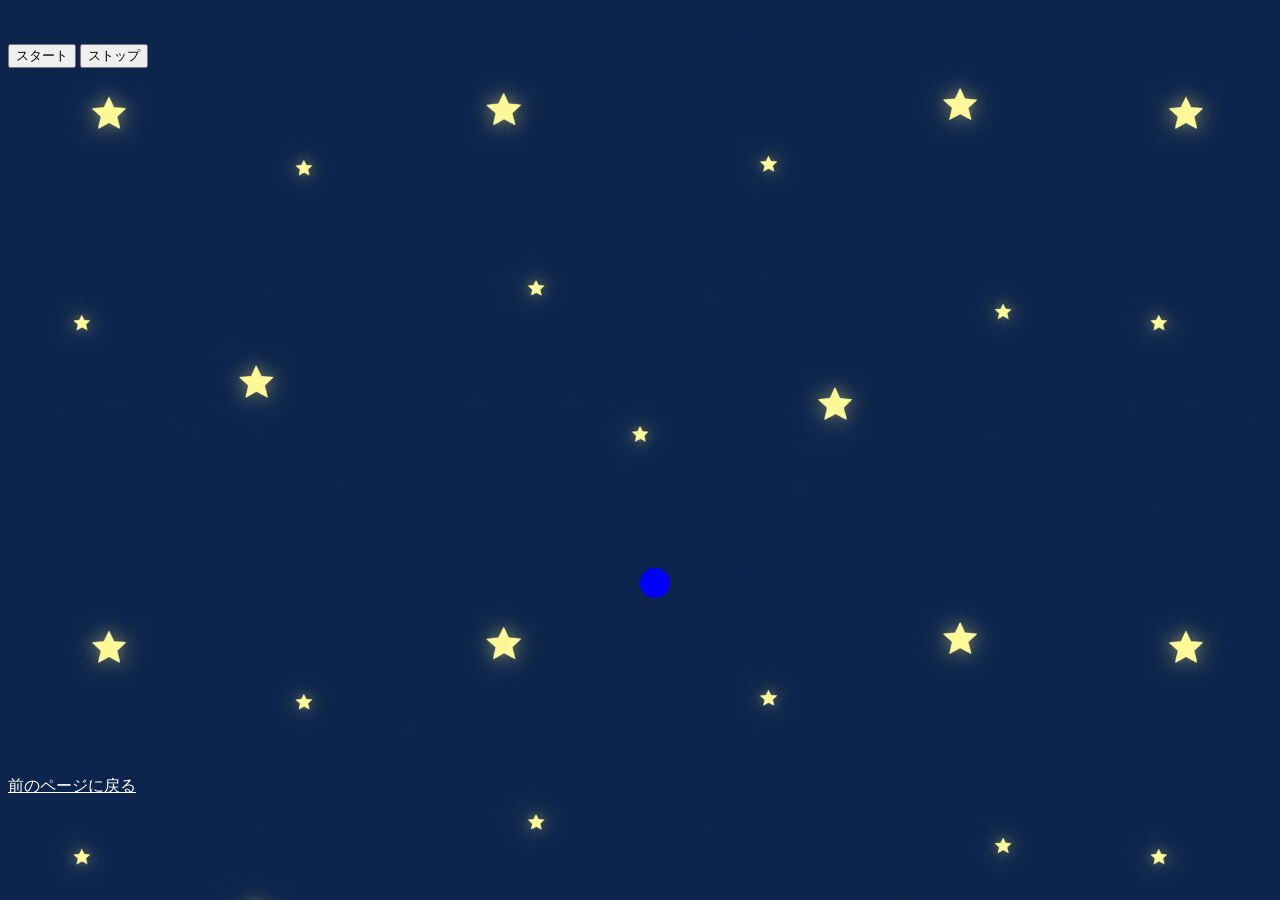
==== canvas.html @ fa4782a5 "Add files via upload" ====
<!DOCTYPE html>
<html lang="ja">
<head>
    <meta charset="UTF-8">
    <title>
        花火
    </title>
    <link rel="stylesheet" href="./default.css">
</head>

<body onload="init()">

    <br><br>
    <button onclick="startTimer()">スタート</button>
    <button onclick="stopTimer()">ストップ</button>
    <canvas id="canvas" width="800" height="600"></canvas>
    <script src="canvas.js" type="text/javascript"></script>  


        
<br><br>
<br><br>
<br><br>
    
    <a href="kadai.html">前のページに戻る</a>

<br>
</body>
</html>
---- default.css ----
nav li {
  display:  block;
  width:    80px;
  float:    left;
}

nav a {
  color: #fff;
  background: url(hoshi.png)repeat-x bottom;
  font-weight:bold;
  display: block;
  line-height:  1.0;
  padding:    6px 0;
  border-left:  1px solid #fff;
  text-align:center;
  text-decoration:none;
}

nav #current a {
  color:  lemonchiffon;
  background: midnightblue;
}

nav a:hover {
  background: url(iro.png) repeat-x bottom;
}

body {
    background-image: url("haikei.png");
    color: #fff;
    
}

#logo {
  width: 800px;
  height: 380px;
}

#miyagi {
  width: 150px;
  height: 150px;
}

#listen{
  width: 150px;
  height: 150px;
}

#seikai{
  width: 900px;
  height: 500px;
}

#batu{
  width: 200px;
  height: 200px; 
}

#sankaku{
  width: 200px;
  height: 200px; 
}

#kachi{
  width: 400px;
  height: 500px;
}

#make{
  width: 400px;
  height: 500px;
}

#hikiwake{
  width: 400px;
  height: 500px;
}

h2 {
  border-width: 2px 2px 2px 5px;  
  border-style: solid;
  background-color:darkslategray;        
  border-color: lightyellow;       
  border-left: 15px solid lemonchiffon;  

}

h3 {
  border-width: 2px 2px 3px 4px;  
  border-style: dotted; 
  background-color:#000080; 
  border-color: aliceblue;       
  border-left: 10px solid lightblue; 
}

h4 {
    border: dotted 2px lightyellow;
    background-color: midnightblue;
    padding: 10px;
}

#page {
  margin: 0 auto;
  width: 900px;
}
#main {
  float: left;
  width: 900px;
}
footer {
  clear: both;
}

table {
  border-collapse: collapse;
  border-spacing: 0;
}

td{
    padding: 0;
}

img{
    display: block;
}

#board{
  margin: auto;
}

#suna button{
  margin-left: 80px;
}

#suna img{
  margin-left: 80px;
}

#kabe1 button{
  margin-left: 80px;
}

#kabe1 img{
  margin-left: 80px;
}

#kabe2 button{
  margin-left: 80px;
}

#kabe2 img{
  margin-left: 80px;
}

a{
    color: white;
}

canvas{
  display: block;
  margin: 0 auto;
}
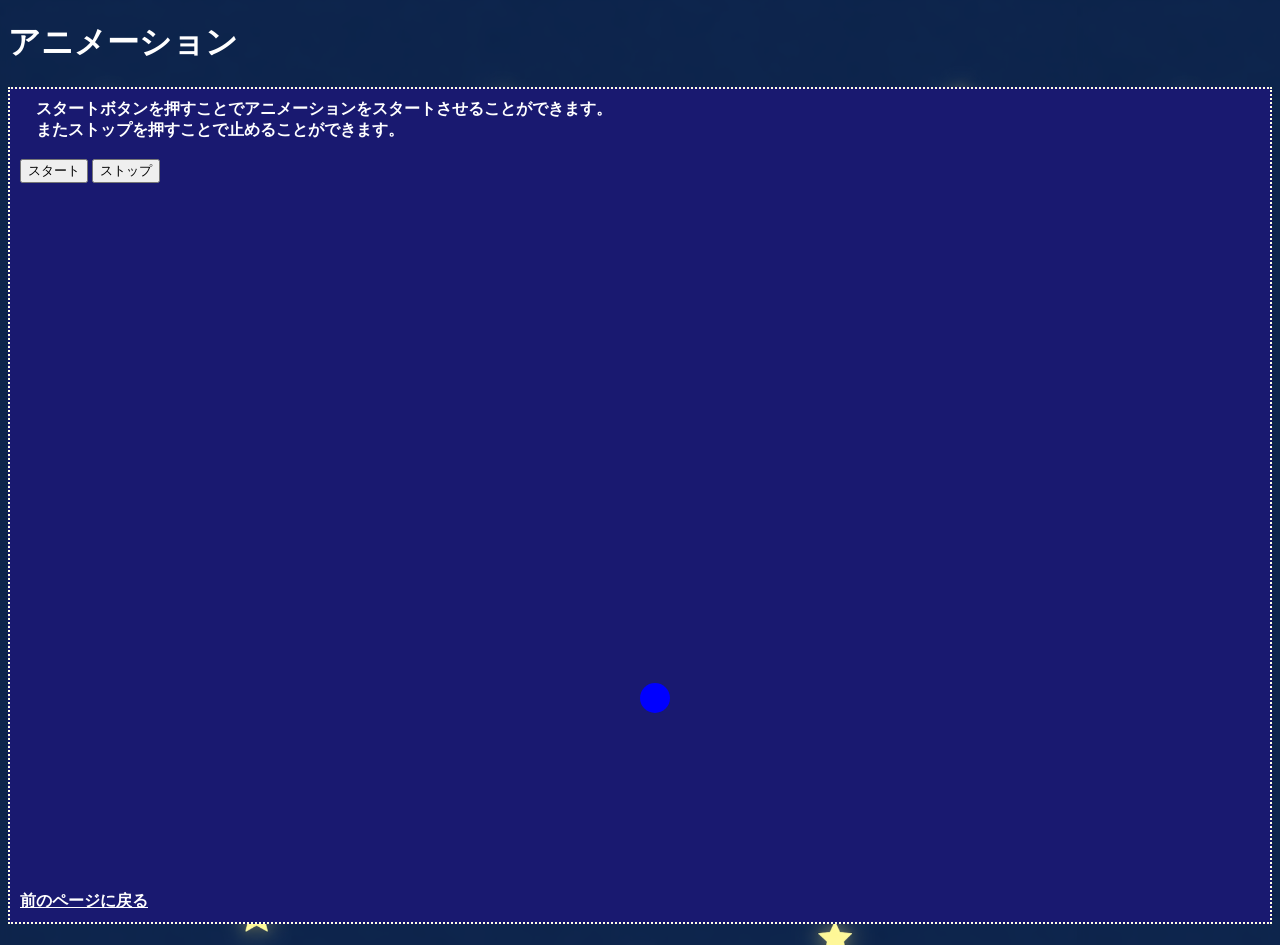
==== commit 3f659b2d: "Add files via upload" ====
--- a/canvas.html
+++ b/canvas.html
@@ -9,6 +9,10 @@
 </head>
 
 <body onload="init()">
+
+    <h1>アニメーション</h1>
+    <h4>　スタートボタンを押すことでアニメーションをスタートさせることができます。
+    <br>　またストップを押すことで止めることができます。
 
     <br><br>
     <button onclick="startTimer()">スタート</button>
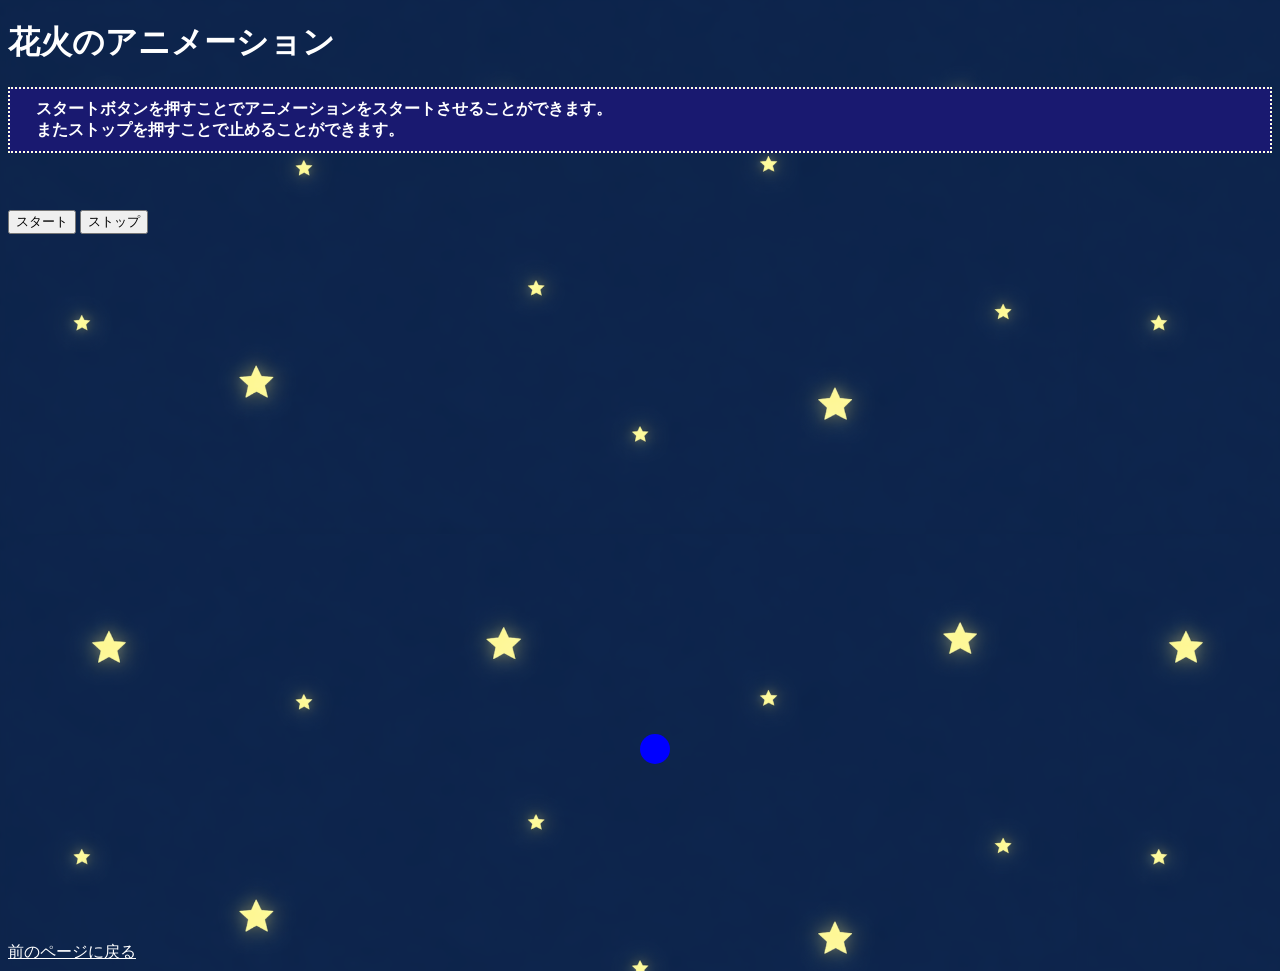
==== commit 8493a5c2: "Add files via upload" ====
--- a/canvas.html
+++ b/canvas.html
@@ -10,9 +10,10 @@
 
 <body onload="init()">
 
-    <h1>アニメーション</h1>
+    <h1>花火のアニメーション</h1>
     <h4>　スタートボタンを押すことでアニメーションをスタートさせることができます。
     <br>　またストップを押すことで止めることができます。
+    </h4>
 
     <br><br>
     <button onclick="startTimer()">スタート</button>
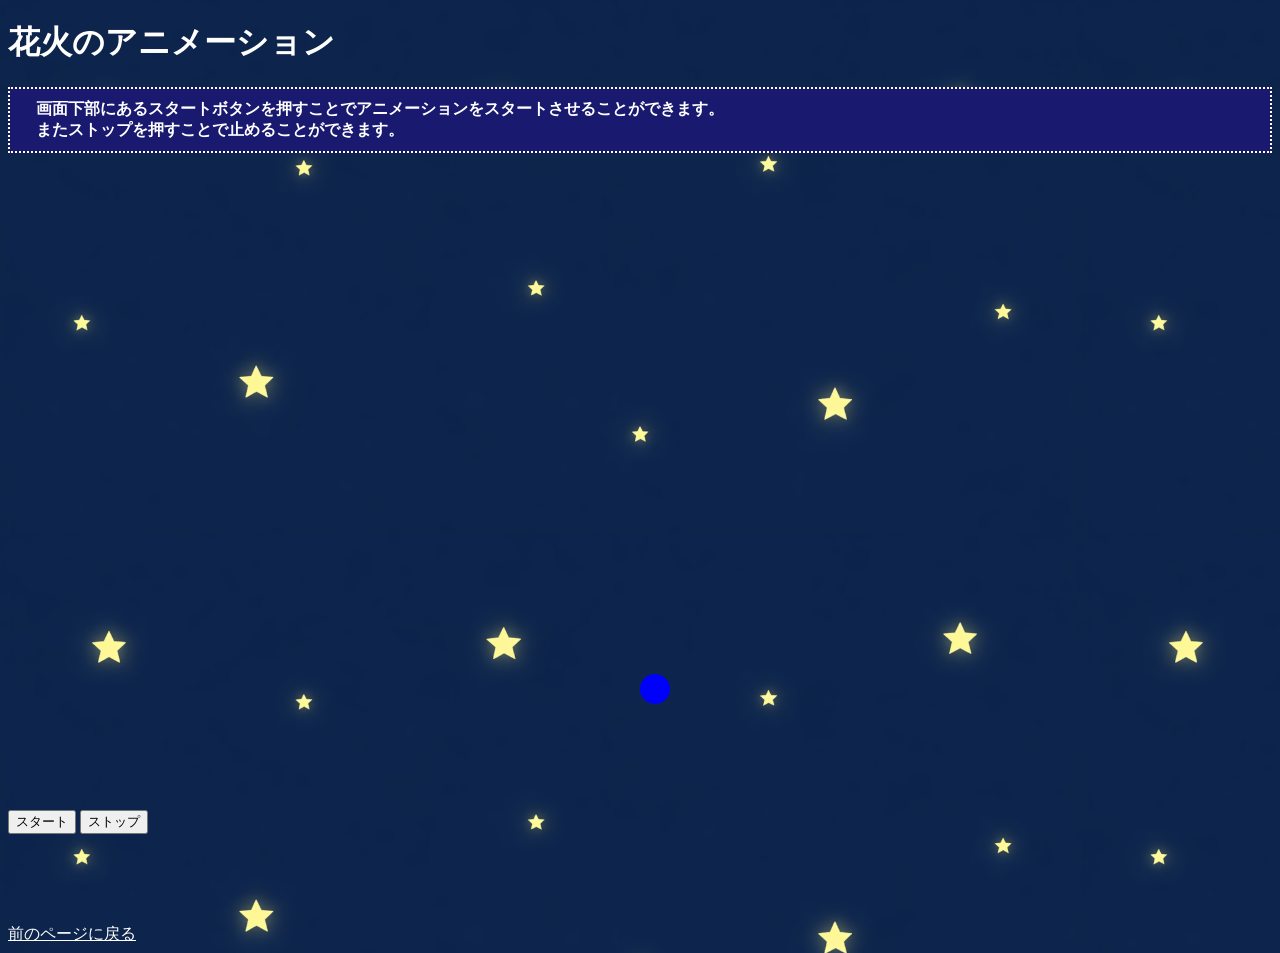
==== commit 85e28575: "Add files via upload" ====
--- a/canvas.html
+++ b/canvas.html
@@ -11,16 +11,16 @@
 <body onload="init()">
 
     <h1>花火のアニメーション</h1>
-    <h4>　スタートボタンを押すことでアニメーションをスタートさせることができます。
+    <h4>　画面下部にあるスタートボタンを押すことでアニメーションをスタートさせることができます。
     <br>　またストップを押すことで止めることができます。
     </h4>
+
+    <canvas id="canvas" width="800" height="600"></canvas>
+    <script src="canvas.js" type="text/javascript"></script>  
 
     <br><br>
     <button onclick="startTimer()">スタート</button>
     <button onclick="stopTimer()">ストップ</button>
-    <canvas id="canvas" width="800" height="600"></canvas>
-    <script src="canvas.js" type="text/javascript"></script>  
-
 
         
 <br><br>
